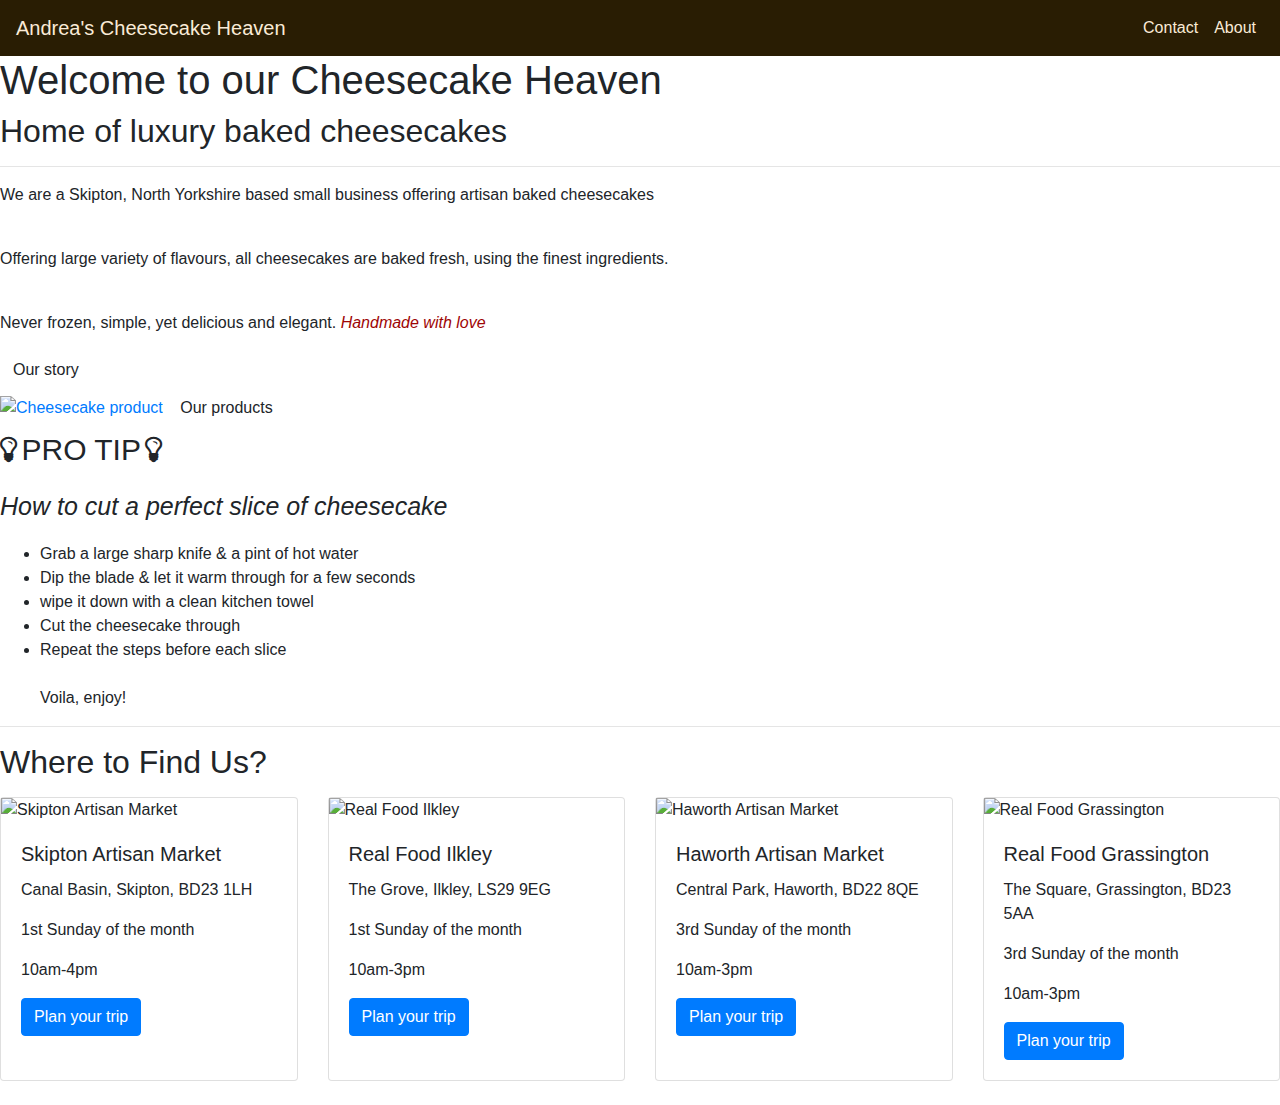
==== index.html @ 1542ad88 "Add files via upload" ====
<!DOCTYPE html>
<html lang="en">
<head>
    <meta charset="UTF-8">
    <meta http-equiv="X-UA-Compatible" content="IE=edge">
    <meta name="viewport" content="width=device-width, initial-scale=1.0">
    <title>Andrea's Cheesecake Heaven</title>

     <!-- Bootstrap and FontAwesome cdn links -->
     <link rel="stylesheet" href="https://stackpath.bootstrapcdn.com/bootstrap/4.3.1/css/bootstrap.min.css" integrity="sha384-ggOyR0iXCbMQv3Xipma34MD+dH/1fQ784/j6cY/iJTQUOhcWr7x9JvoRxT2MZw1T" crossorigin="anonymous">
     <link rel="stylesheet" href="https://use.fontawesome.com/releases/v5.8.1/css/all.css" integrity="sha384-50oBUHEmvpQ+1lW4y57PTFmhCaXp0ML5d60M1M7uH2+nqUivzIebhndOJK28anvf" crossorigin="anonymous">
     <link rel="stylesheet" href="https://cdnjs.cloudflare.com/ajax/libs/font-awesome/4.7.0/css/font-awesome.min.css">
    <link rel="stylesheet" href="styles.css">
</head>
<body>
<!-- NavBar -->
    <nav class="navbar navbar-expand-md navbar-light" style="background-color:#291d03;" fixed-top>
    <a class="navbar-brand" href="./index.html" style="color: antiquewhite;">Andrea's Cheesecake Heaven</a>

    <button class="navbar-toggler" type="button" data-toggle="collapse" data-target="#navbarsExampleDefault" aria-controls="navbarsExampleDefault" aria-expanded="false" aria-label="Toggle navigation">
      <span class="navbar-toggler-icon"></span>
    </button>

    <div class="collapse navbar-collapse" id="navbarsExampleDefault">
      <ul class="navbar-nav ml-auto">
        <li class="nav-item">
          <a class="nav-link" href="#" style="color: antiquewhite;">Contact</a>
        </li>
        <li class="nav-item active">
          <a class="nav-link" href="#" style="color: antiquewhite;">About</a>
        </li>
        
      </ul>
    </div>
  </nav>

  <main>
    <!-- Title -->
  <div>
  <h1> Welcome to our Cheesecake Heaven </h1>
  <h2> Home of luxury baked cheesecakes</h2>
</div>

<!-- flexbox -->
<hr/>
<!-- Flexbox section1 -->
<div class="flex-container"> 
  <div id="flex-container"> <p> We are a Skipton, North Yorkshire based small business offering artisan baked cheesecakes</p><br/>
    <p> Offering large variety of flavours, all cheesecakes are baked fresh, using the finest ingredients.</p><br/>
    <p> Never frozen, simple, yet delicious and elegant. <span style="color: #9e0505; font-style: italic;">Handmade with love</span> </p>
    <a class="btn" href="#" role="button">Our story</a></div>

    <!-- Flexbox section2 -->
    <div id="flex-container"> <a id="flex-photo" href="product.html"> <img src="images/cheesecake_2.jpg" alt="Cheesecake product"> </a> 
        <a class="btn" href="product.html" role="button">Our products</a></div>

        <!-- Flexbox section3 -->
    <div id="flex-container"> <p><i class="fa fa-lightbulb-o" style="font-size:30px"></i> <span style="font-size: 30px;">PRO TIP</span> <i class="fa fa-lightbulb-o" style="font-size:30px"></i></p>
        <p><span style="font-style: italic;font-size: 25px;">How to cut a perfect slice of cheesecake</span></p>
        <ul>
            <li>Grab a large sharp knife & a pint of hot water</li>
            <li>Dip the blade & let it warm through for a few seconds</li>
            <li>wipe it down with a clean kitchen towel</li>
            <li> Cut the cheesecake through</li>
            <li> Repeat the steps before each slice</li><br/>
            <p> Voila, enjoy!</p>
        </ol>
    
    </div>


</div>

<hr/>


  <!-- Market information and map link -->
<div> 
    <p> 
        <h2> Where to Find Us? </h2> 
    </p>
   </div>

   <div class="card-deck">
       <div class="card">
         <img class="card-img-top-center" src="images/skipton.jpeg" alt="Skipton Artisan Market">
         <div class="card-body">
           <h5 class="card-title">Skipton Artisan Market</h5>
           <p class="card-text">Canal Basin, Skipton, BD23 1LH</p>
           <p class="card-text">1st Sunday of the month</p>
           <p class="card-text">10am-4pm</p>
           <a href="https://www.google.com/maps/dir//Bridge+St+Car+Park,+Bridge+St,+Skipton+BD23+1LQ/@53.9602929,-2.0222879,17z/data=!4m8!4m7!1m0!1m5!1m1!1s0x487bf36f0abf90f1:0x97545c0d29508a5c!2m2!1d-2.020031!2d53.9611756" class="btn btn-primary">Plan your trip</a>
         </div>
       </div>
       <div class="card">
           <img class="card-img-top-center" src="images/realfoodilkley.png" alt="Real Food Ilkley">
           <div class="card-body">
           <h5 class="card-title">Real Food Ilkley</h5>
            <p class="card-text">The Grove, Ilkley, LS29 9EG</p>
           <p class="card-text">1st Sunday of the month</p>
           <p class="card-text">10am-3pm</p>
             <a href="https://www.google.com/maps/dir//The+Grv,+Ilkley/@53.9245687,-1.8282799,17z/data=!4m8!4m7!1m0!1m5!1m1!1s0x487bfae225a3fec1:0xf0298329ed3f948b!2m2!1d-1.8256996!2d53.9245656" class="btn btn-primary">Plan your trip</a>
           </div>
         </div>
         <div class="card">
           <img class="card-img-top-center" src="images/haworth.jpg" alt="Haworth Artisan Market">
           <div class="card-body">
             <h5 class="card-title">Haworth Artisan Market</h5>
             <p class="card-text">Central Park, Haworth, BD22 8QE</p>
           <p class="card-text">3rd Sunday of the month</p>
           <p class="card-text">10am-3pm</p>
             <a href="https://www.google.com/maps/dir//Central+Park,+Haworth,+Haworth,+Keighley+BD22+8QE/@53.8289051,-1.9555295,17z/data=!4m8!4m7!1m0!1m5!1m1!1s0x487beebe3acc129f:0x17767f0a07070d72!2m2!1d-1.9529492!2d53.8289051" class="btn btn-primary">Plan your trip</a>
           </div>
         </div>
         <div class="card">
           <img class="card-img-top-center" src="images/grassington.jpg" alt="Real Food Grassington">
           <div class="card-body">
             <h5 class="card-title">Real Food Grassington</h5>
             <p class="card-text">The Square, Grassington, BD23 5AA</p>
           <p class="card-text">3rd Sunday of the month</p>
           <p class="card-text">10am-3pm</p>
             <a href="https://www.google.com/maps/dir//Grassington,+Skipton/@54.072437,-2.000645,18z/data=!4m8!4m7!1m0!1m5!1m1!1s0x487c0a014a57a799:0x97794ea4c78edcf3!2m2!1d-1.999407!2d54.069208" class="btn btn-primary">Plan your trip</a>
           </div>
         </div>
     </div>
   </main>
   
   
       <footer>
           <!-- ==== Social Media ==== -->
           
           <a href="https://facebook.com" target="_blank">
             <span class='social-icon'><i class="fab fa-facebook-f"></i></span>
           </a>
           <a href="https://instagram.com" target="_blank">
             <span class='social-icon'><i class="fab fa-instagram"></i></span>
           </a>
         </footer>
   

       
   </body>
   </html>
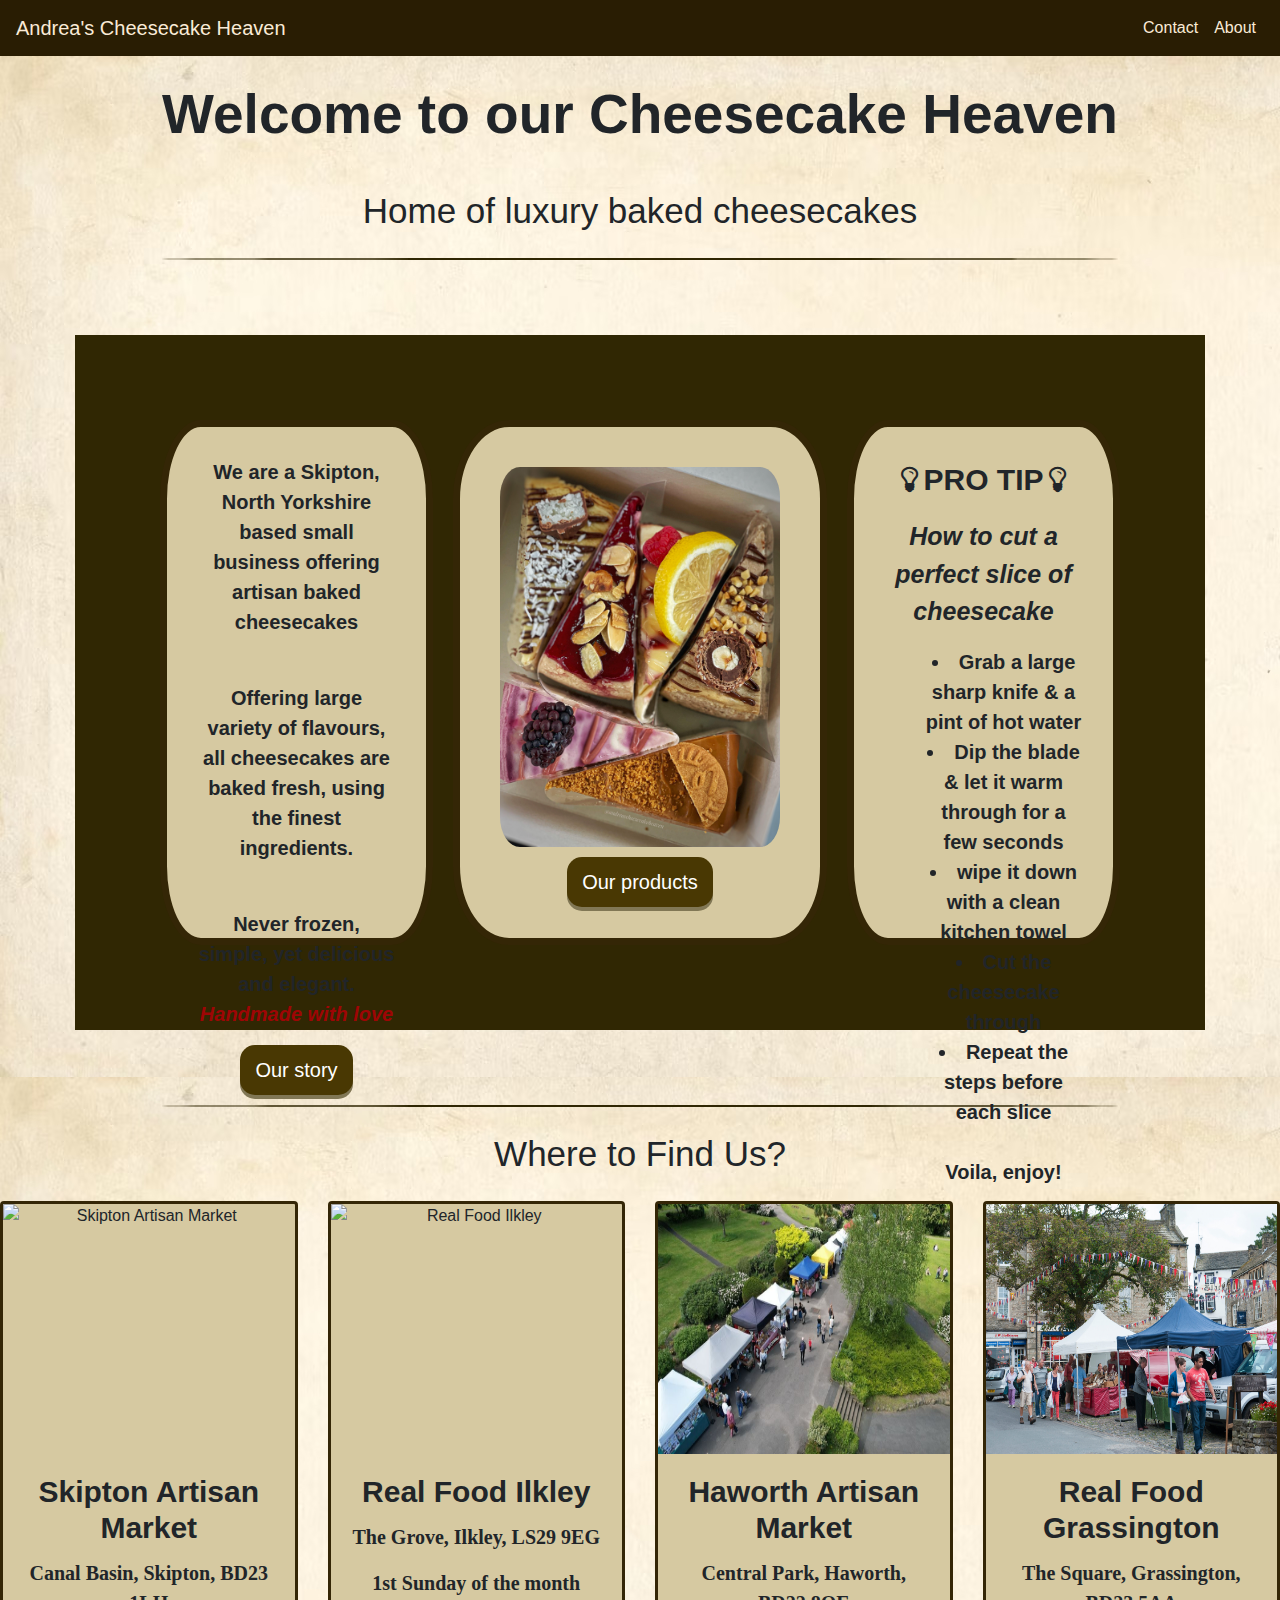
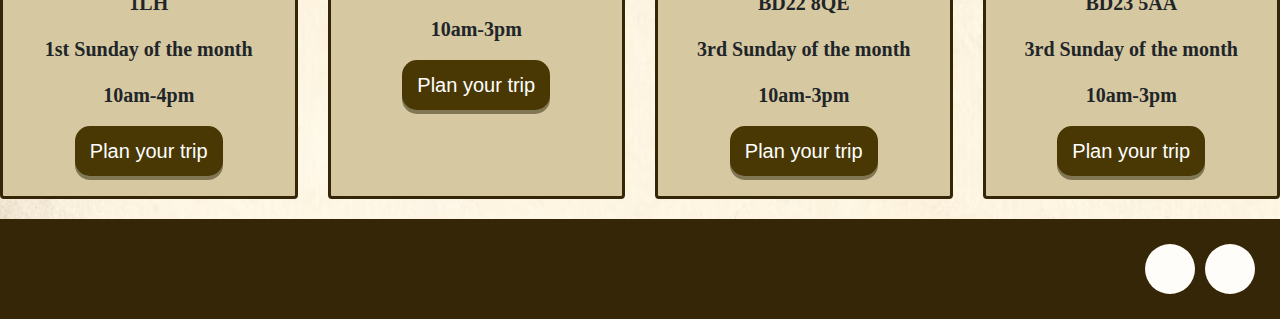
==== commit c745e2fe: "Update index.html" ====
--- a/index.html
+++ b/index.html
@@ -93,7 +93,7 @@
          </div>
        </div>
        <div class="card">
-           <img class="card-img-top-center" src="images/realfoodilkley.png" alt="Real Food Ilkley">
+           <img class="card-img-top-center" src="images/realfoodilkley.jpg" alt="Real Food Ilkley">
            <div class="card-body">
            <h5 class="card-title">Real Food Ilkley</h5>
             <p class="card-text">The Grove, Ilkley, LS29 9EG</p>
@@ -140,4 +140,4 @@
 
        
    </body>
-   </html>+   </html>
--- a/styles.css
+++ b/styles.css
@@ -0,0 +1,243 @@
+main {
+    flex: 1;  /* makes the <main> grow (we want it to grow so that it pushes <footer> to the bottom of page)*/
+    background-image:url(images/paper.avif);
+    padding-bottom:20px;
+  }
+  h1{
+    font-weight: bold;
+    font-family:'Franklin Gothic Medium', 'Arial Narrow', Arial, sans-serif;
+    text-align: center;
+    font-size: 55px;
+    padding:25px;
+  }
+  h2{
+    font-family: 'Franklin Gothic Medium', 'Arial Narrow', Arial, sans-serif;
+    text-align: center;
+    font-size: 35px;
+    padding:10px
+  }
+  h3{
+     font-family: 'Franklin Gothic Medium', 'Arial Narrow', Arial, sans-serif;
+    text-align: center;
+    font-size: 30px;
+    padding:10px;
+  }
+
+  hr {
+    /* fancy horizontal line */
+    width: 75%;
+    border: 1.5px solid #302703;
+    border-radius: 50%;
+  }
+/* Flexbox */
+.flex-container{
+display: flex;
+justify-content: center;
+background-color: #302703;
+padding:75px;
+margin: 75px;
+text-align: center;
+flex-direction: row;
+}
+@media (max-width: 800px) {
+    .flex-container {
+      flex-direction: column;
+      width: 100%;
+      max-width: 40%;
+    }
+  }
+
+#flex-container{
+  width: 400px;
+  height: 525px;
+  padding: 30px;  
+  border: 7px solid #342606;
+  border-radius: 15%;
+  font-family: 'Franklin Gothic Medium', 'Arial Narrow', Arial, sans-serif;
+  font-weight: bold;
+  background-color: rgb(214, 201, 161);
+  font-size: 20px;
+  margin: 10px;
+}
+
+#flex-container img{
+    width: 300px;
+    height: 400px;
+    padding: 10px;
+    border-radius: 10%;
+}
+
+/* Product page - Gallery */
+
+  .container {
+    padding-top: 60px;
+    padding-bottom: 30px;
+  }
+  
+  .container img{
+    max-width: 100%;
+    max-height: 100%;
+    width: auto;
+    margin:15px 0;
+  
+    display: block;
+    margin: 0 auto;
+  }
+
+  /* Market list - cards*/
+
+  .card{
+    background-color:rgb(214, 201, 161);
+    text-align: center;
+    border: 3px solid #342606;
+  }
+  .card img{
+    width: 100%;
+    height: 250px;
+  }
+  .card-title{
+    font-family: 'Franklin Gothic Medium', 'Arial Narrow', Arial, sans-serif;
+    font-weight: bold;
+    font-size: 30px;
+  }
+.card-text{
+  font-family: 'Times New Roman', Times, serif;
+  font-weight: bold;
+  font-size: 20px;
+  padding:none;
+  margin: none;
+}
+ /* Footer */
+  footer {
+    display: flex;  /* allows use of "justify-content" property */
+    justify-content: right;  /* horizontally centers the contents (the social icons) */
+    background-color: #342606;
+    height: 100px;
+    padding: 20px;
+  }
+ 
+  footer a {
+margin: 5px;
+    text-decoration: none!important;
+  }
+  
+  .social-icon {
+    display: inline-flex;  /* allows use of "justify-content" and "align-items" properties */
+    width: 50px;
+    height: 50px;
+    color: hsl(0, 100%, 2%);
+    background-color: #fefdf9;
+    justify-content: center;  /* horizontally centers the contents (the FontAwesome icon) */
+    align-items: center;  /* vertically centers the contents (the FontAwesome icon) */
+    border-radius: 50%;  /* makes it round (circle if width and height are the same) */
+  }
+  
+  .social-icon:hover {
+    color: #222;  /* change color when hover over the link */
+  }
+
+  /* Product page - dropdown menu */
+  .dropbtn {
+    background-color: #4e3c14;
+    color: white;
+    padding: 16px;
+    font-size: 16px;
+    border: none;
+    border-radius: 10%;
+    font-weight: bold;
+  }
+  
+  .dropdown {
+    position: relative;
+    display: inline-block;
+   
+  }
+  
+  .dropdown-content {
+    display: none;
+    position: absolute;
+    background-color: #f1f1f1;
+    min-width: 160px;
+    box-shadow: 0px 8px 16px 0px rgba(0,0,0,0.2);
+    z-index: 1;
+  }
+  
+  .dropdown-content a {
+    color: black;
+    font-family: 'Times New Roman', Times, serif;
+    font-weight: bold;
+    padding: 12px 16px;
+    text-decoration: none;
+    display: block;
+    text-align: left;
+  }
+  
+  .dropdown-content a:hover {background-color: #ddd;}
+  
+  .dropdown:hover .dropdown-content {display: block;}
+  
+  .dropdown:hover .dropbtn {background-color: #706b4a;}
+
+  .product-desc{
+text-align: center;
+  padding: 30px;  
+  font-family: 'Franklin Gothic Medium', 'Arial Narrow', Arial, sans-serif;
+  font-weight: bold;
+  background-color: rgb(214, 201, 161);
+  font-size: 22px;
+  margin: 50px;
+  }
+  ul{
+   list-style-position: inside;
+margin:0, auto;
+  }
+
+  /* list style position: inside --- the little dots next to the text */
+
+  /* button style */
+  .btn {
+    display: inline-block;
+    padding: 10px 15px;
+    font-size: 20px;
+    cursor: pointer;
+    text-align: center;
+    text-decoration: none;
+    outline: none;
+    color: #fff;
+    background-color: #493803;
+    border: none;
+    border-radius: 15px;
+    box-shadow: 0 4px #817755;
+  }
+  
+  .button:hover {background-color: #493803}
+  
+  .button:active {
+    background-color: #493803;
+    box-shadow: 0 5px #564f39;
+    transform: translateY(4px);
+  }
+
+  /* Gallery page - gallery items */
+
+  #gallery {
+    line-height:0;
+    -webkit-column-count:5; /* split it into 5 columns */
+    -webkit-column-gap:5px; /* give it a 5px gap between columns */
+    -moz-column-count:5;
+    -moz-column-gap:5px;
+    column-count:5;
+    column-gap:5px;
+ }
+ #gallery img {
+  width: 100% !important;
+  height: auto !important;
+  margin-bottom:5px; /* to match column gap */
+}
+@media (max-width: 800px) {
+  #gallery {
+   -moz-column-count:    2;
+   -webkit-column-count: 2;
+   column-count:         2;
+  }
+}